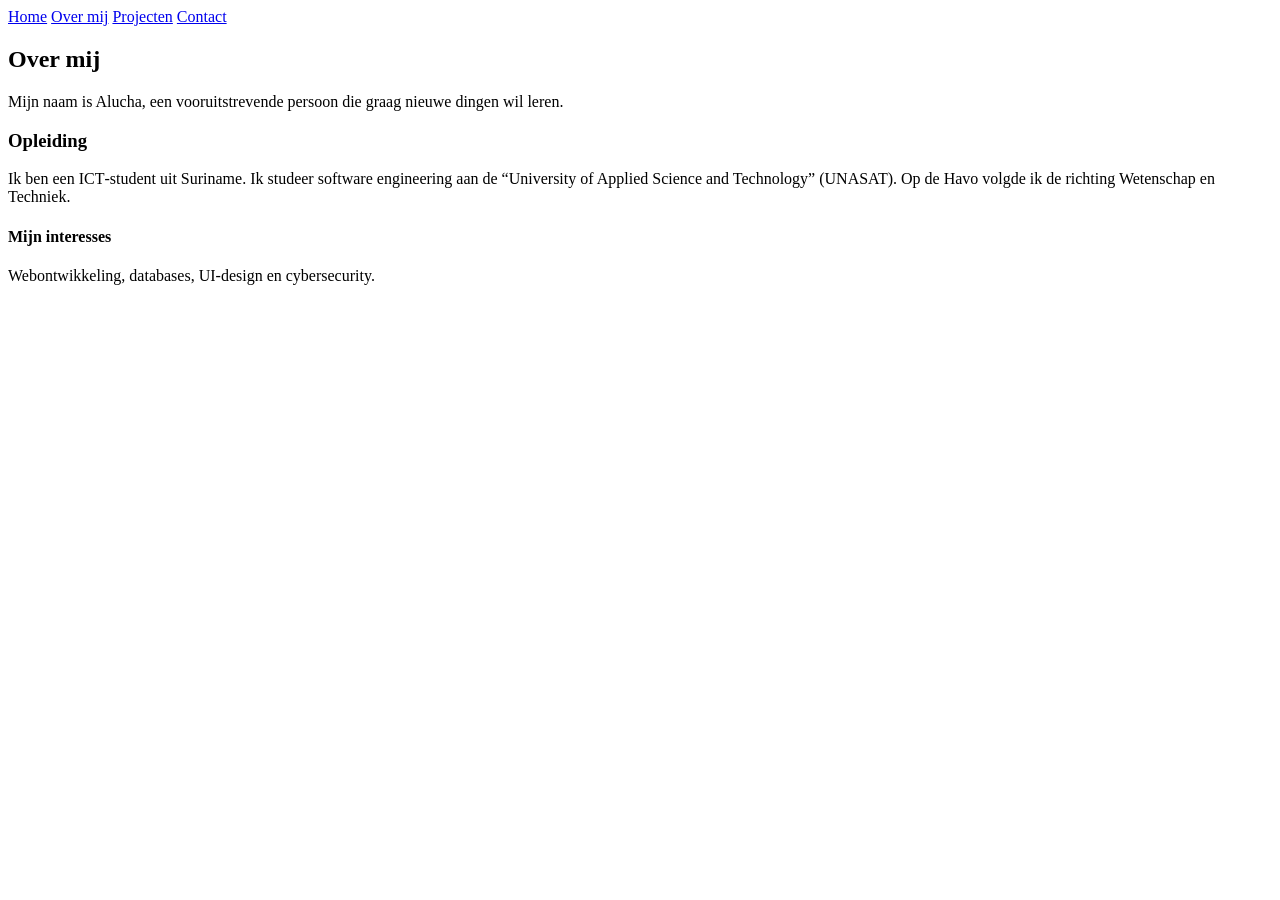
==== about.html @ 85570bdd "Add script tag to include external JavaScript Added a script tag for external JavaScript file." ====
<!DOCTYPE html>
<html lang="nl">
<head>
  <meta charset="UTF-8">
  <meta name="viewport" content="width=device-width, initial-scale=1.0">
  <title>Over mij – Alucha</title>
  <link rel="stylesheet" href="css/main.css">
  <link rel="stylesheet" href="css/about.css">
</head>

<body>
  <nav>
    <a href="index.html">Home</a>
    <a href="about.html">Over mij</a>
    <a href="work.html">Projecten</a>
    <a href="contact.html">Contact</a>
  </nav>

  <section class="about">
    <h2>Over mij</h2>
    <p>Mijn naam is Alucha, een vooruitstrevende persoon die graag nieuwe dingen wil leren.</p>

    <h3>Opleiding</h3>
    <p>Ik ben een ICT‑student uit Suriname.  
       Ik studeer software engineering aan de “University of Applied Science and Technology” (UNASAT).  
       Op de Havo volgde ik de richting Wetenschap en Techniek.</p>

    <h4>Mijn interesses</h4>
    <p>Webontwikkeling, databases, UI‑design en cybersecurity.</p>
  </section>
   <script src="js/script.js"></script>
</body>
</html>
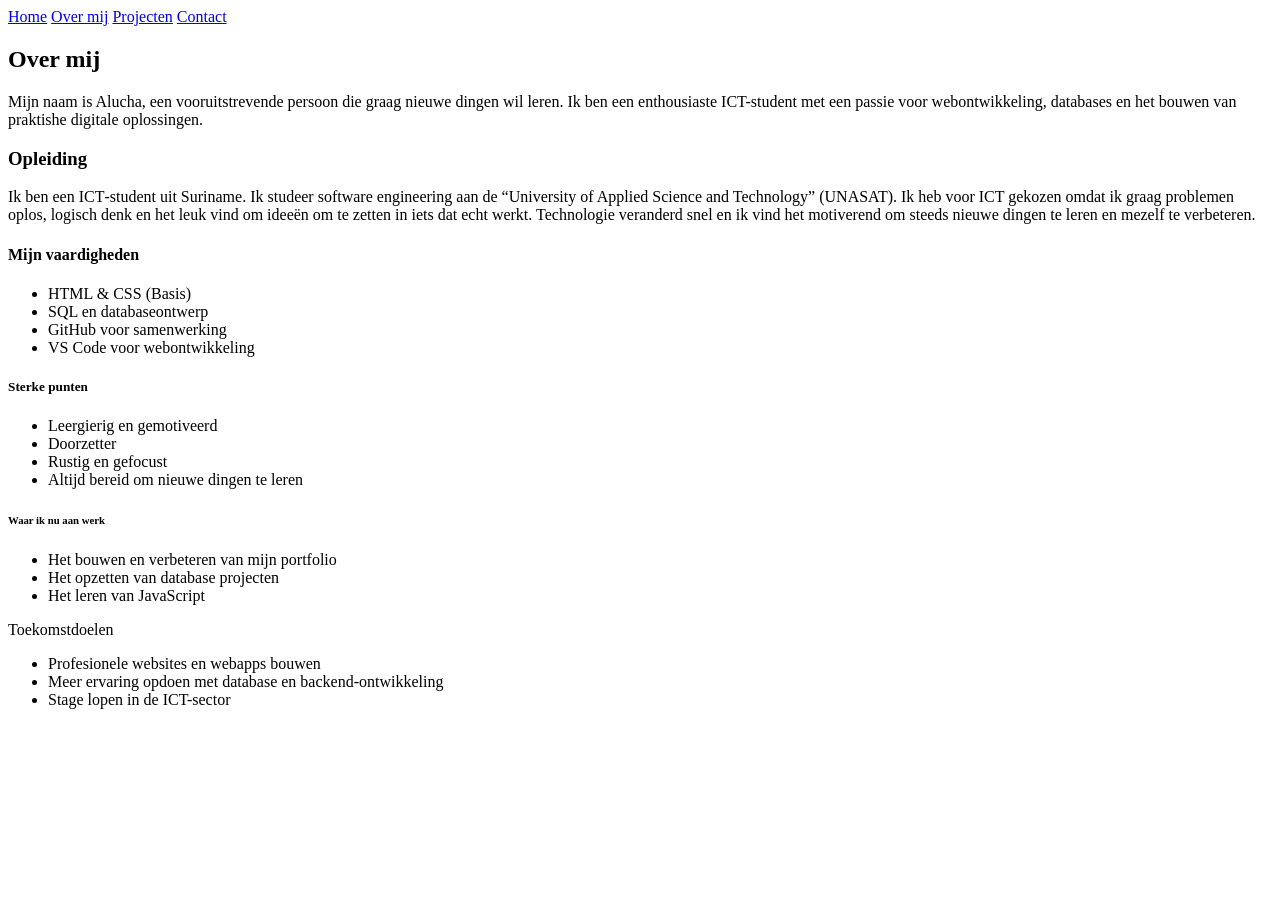
==== commit c4159dfa: "Enhance 'about.html' with detailed personal information Updated the content of the 'about.html' file" ====
--- a/about.html
+++ b/about.html
@@ -18,15 +18,45 @@
 
   <section class="about">
     <h2>Over mij</h2>
-    <p>Mijn naam is Alucha, een vooruitstrevende persoon die graag nieuwe dingen wil leren.</p>
+    <p>Mijn naam is Alucha, een vooruitstrevende persoon die graag nieuwe dingen wil leren.
+    Ik ben een enthousiaste ICT-student met een passie voor webontwikkeling, databases en het bouwen van praktishe digitale oplossingen.   
+    </p>
 
     <h3>Opleiding</h3>
     <p>Ik ben een ICT‑student uit Suriname.  
        Ik studeer software engineering aan de “University of Applied Science and Technology” (UNASAT).  
-       Op de Havo volgde ik de richting Wetenschap en Techniek.</p>
+      Ik heb voor ICT gekozen omdat ik graag problemen oplos, logisch denk en het leuk vind om ideeën om te zetten in iets dat echt werkt.
+      Technologie veranderd snel en ik vind het motiverend om steeds nieuwe dingen te leren en mezelf te verbeteren.</p>
 
-    <h4>Mijn interesses</h4>
-    <p>Webontwikkeling, databases, UI‑design en cybersecurity.</p>
+    <h4>Mijn vaardigheden</h4>
+    <ul>
+      <li>HTML & CSS (Basis)</li>
+      <li>SQL en databaseontwerp</li>
+      <li>GitHub voor samenwerking</li>
+      <li> VS Code voor webontwikkeling</li>
+    </ul>
+
+    <h5>Sterke punten</h5>
+    <ul>
+      <li>Leergierig en gemotiveerd</li>
+      <li>Doorzetter</li>
+      <li>Rustig en gefocust</li>
+      <li>Altijd bereid om nieuwe dingen te leren</li>
+    </ul>
+
+    <h6> Waar ik nu aan werk</h6>
+    <ul>
+      <li>Het bouwen en verbeteren van mijn portfolio</li>
+      <li>Het opzetten van database projecten</li>
+      <li>Het leren van JavaScript</li>
+    </ul>
+
+    <h7>Toekomstdoelen</h7>
+    <ul>
+      <li>Profesionele websites en webapps bouwen</li>
+      <li> Meer ervaring opdoen met database en backend-ontwikkeling</li>
+      <li>Stage lopen in de ICT-sector</li>
+    </ul>
   </section>
    <script src="js/script.js"></script>
 </body>
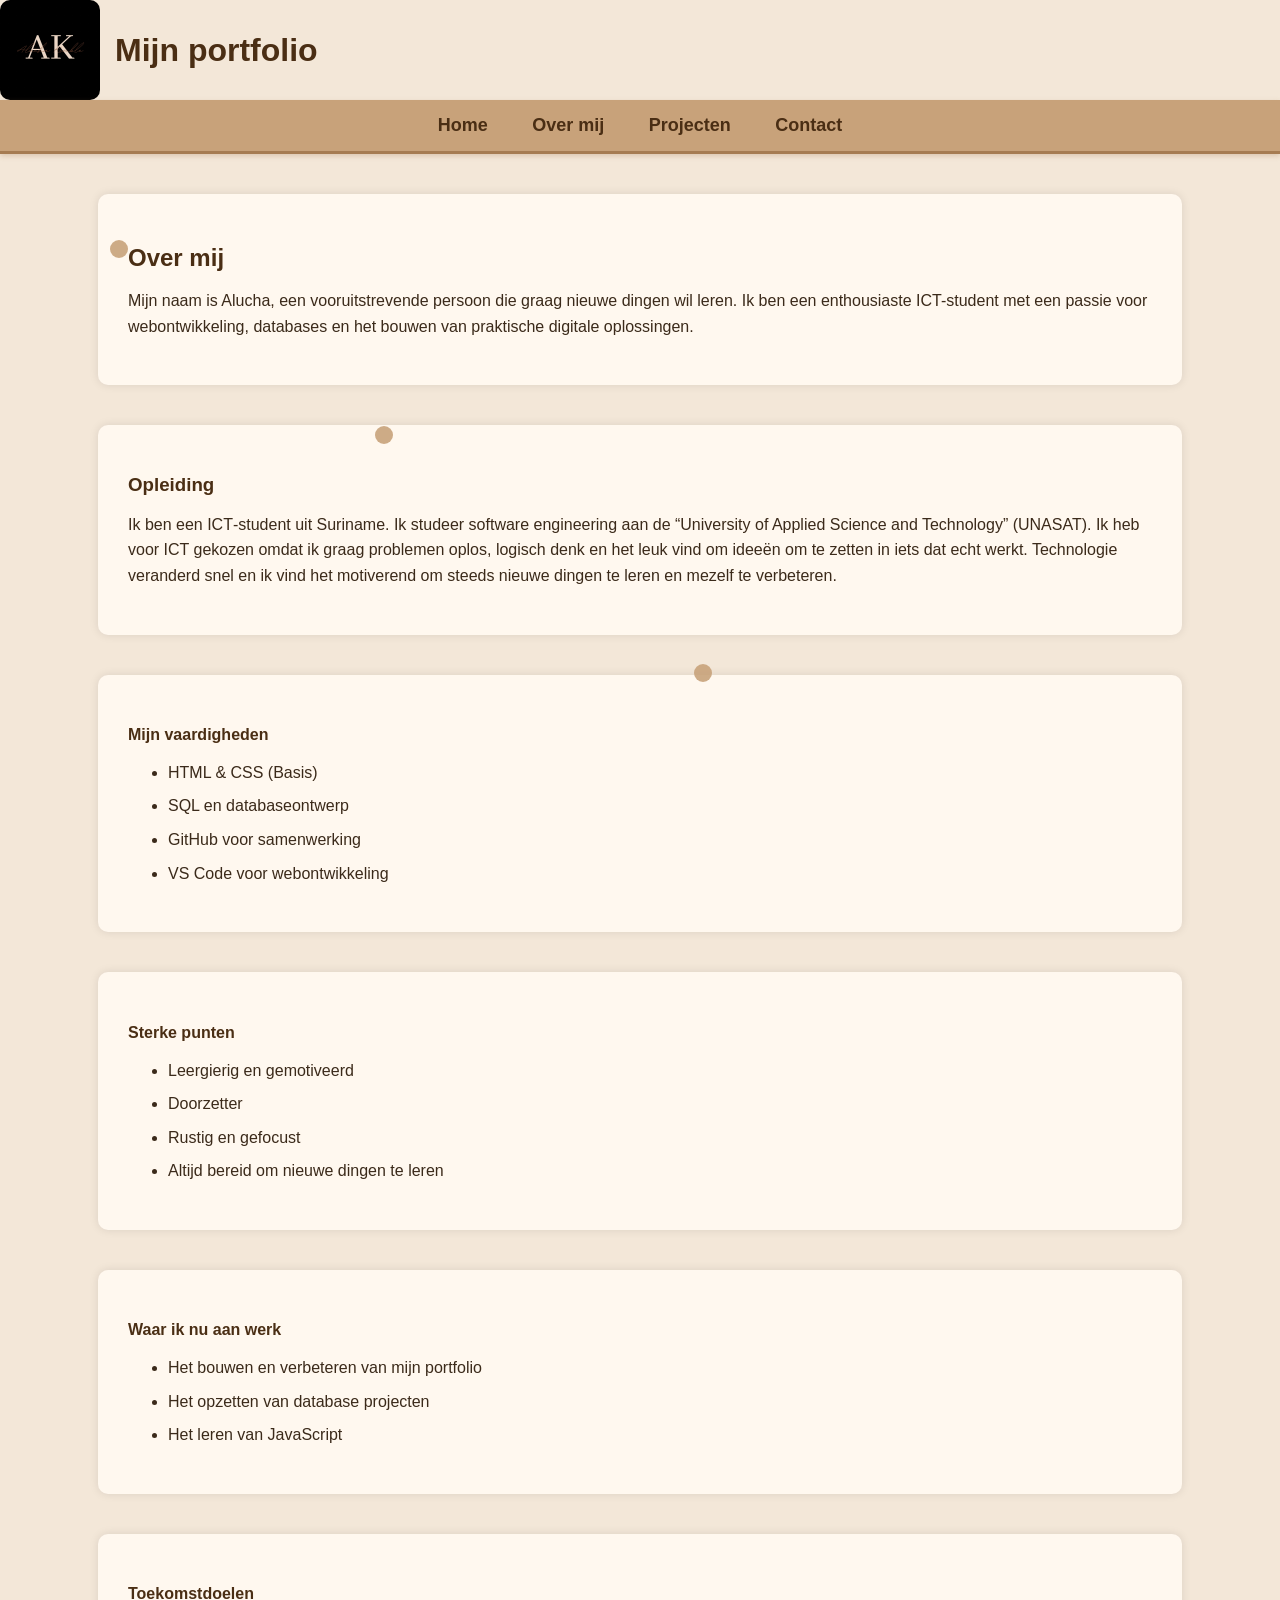
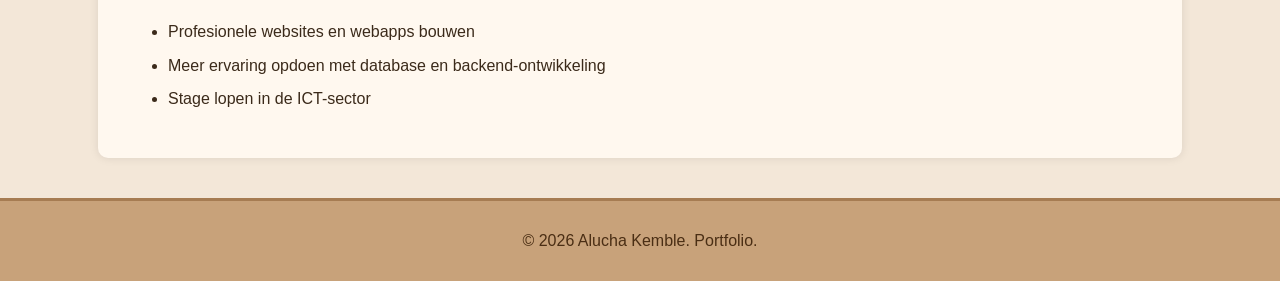
==== commit 2cad82d2: "update portfolio" ====
--- a/about.html
+++ b/about.html
@@ -1,5 +1,5 @@
 <!DOCTYPE html>
-<html lang="nl">
+<html lang="en">
 <head>
   <meta charset="UTF-8">
   <meta name="viewport" content="width=device-width, initial-scale=1.0">
@@ -9,25 +9,38 @@
 </head>
 
 <body>
-  <nav>
+  <header>
+<div class="logo-title">
+<img src="img/logo.jpeg" alt="Logo van Alucha" class="logo" width="100"  height="100">
+<h1 class="title">Mijn portfolio</h1>
+    </div>
+  </header>
+
+<nav>
     <a href="index.html">Home</a>
     <a href="about.html">Over mij</a>
     <a href="work.html">Projecten</a>
     <a href="contact.html">Contact</a>
   </nav>
+  
+  <section class="intro">
+    <h2>Over mij</h2>
+    <div class="intro-content">
+    <p>Mijn naam is Alucha, een vooruitstrevende persoon die graag nieuwe dingen wil leren.
+    Ik ben een enthousiaste ICT-student met een passie voor webontwikkeling, databases en het bouwen van praktische digitale oplossingen.   
+    </p>
+  </div>
+  </section>
 
-  <section class="about">
-    <h2>Over mij</h2>
-    <p>Mijn naam is Alucha, een vooruitstrevende persoon die graag nieuwe dingen wil leren.
-    Ik ben een enthousiaste ICT-student met een passie voor webontwikkeling, databases en het bouwen van praktishe digitale oplossingen.   
-    </p>
-
+<section class="education">
     <h3>Opleiding</h3>
     <p>Ik ben een ICT‑student uit Suriname.  
        Ik studeer software engineering aan de “University of Applied Science and Technology” (UNASAT).  
       Ik heb voor ICT gekozen omdat ik graag problemen oplos, logisch denk en het leuk vind om ideeën om te zetten in iets dat echt werkt.
       Technologie veranderd snel en ik vind het motiverend om steeds nieuwe dingen te leren en mezelf te verbeteren.</p>
+</section>
 
+<section class="skills">
     <h4>Mijn vaardigheden</h4>
     <ul>
       <li>HTML & CSS (Basis)</li>
@@ -35,29 +48,40 @@
       <li>GitHub voor samenwerking</li>
       <li> VS Code voor webontwikkeling</li>
     </ul>
+    </section>
 
-    <h5>Sterke punten</h5>
+<section class="strengths">
+    <h4>Sterke punten</h4>
     <ul>
       <li>Leergierig en gemotiveerd</li>
       <li>Doorzetter</li>
       <li>Rustig en gefocust</li>
       <li>Altijd bereid om nieuwe dingen te leren</li>
     </ul>
+    </section>
 
-    <h6> Waar ik nu aan werk</h6>
+<section class="current-work">
+    <h4> Waar ik nu aan werk</h4>
     <ul>
       <li>Het bouwen en verbeteren van mijn portfolio</li>
       <li>Het opzetten van database projecten</li>
       <li>Het leren van JavaScript</li>
     </ul>
+</section>
 
-    <h7>Toekomstdoelen</h7>
+<section class="goals">
+    <h4>Toekomstdoelen</h4>
     <ul>
       <li>Profesionele websites en webapps bouwen</li>
       <li> Meer ervaring opdoen met database en backend-ontwikkeling</li>
       <li>Stage lopen in de ICT-sector</li>
     </ul>
   </section>
-   <script src="js/script.js"></script>
+
+  <footer class="footer">
+    <p>&copy; 2026 Alucha Kemble. Portfolio.</p>
+  </footer>
+  
+   <script src="js/main.js"></script>
 </body>
 </html>
--- a/css/main.css
+++ b/css/main.css
@@ -0,0 +1,202 @@
+/* ===========================
+   BASIS STYLING – BRUIN THEMA
+   =========================== */
+
+body {
+    font-family: Arial, sans-serif;
+    background-color: #f3e7d8; /* heel licht beige/bruin */
+    margin: 0;
+    padding: 0;
+    color: #3b2a1a; /* donkerbruin tekst */
+}
+
+
+.logo-title {
+    display: flex;
+    align-items: center;
+    gap: 15px;
+}
+/* ===========================
+   NAVIGATIEBALK
+   =========================== */
+
+nav {
+    background-color: #c8a27a;   /* lichtbruin */
+    padding: 15px;
+    text-align: center;
+    border-bottom: 3px solid #a67c52; /* donkerder bruin */
+    box-shadow: 0 2px 5px rgba(166, 124, 82, 0.3);
+    position: relative;
+    z-index: 10;
+}
+
+nav a {
+    color: #4a2e14; /* donkerbruin tekst */
+    text-decoration: none;
+    margin: 0 20px;
+    font-size: 18px;
+    font-weight: bold;
+    position: relative;
+}
+
+nav a:hover {
+    color: #ffffff; /* wit bij hover */
+    background-color: #a67c52;
+    padding: 5px 10px;
+    border-radius: 5px;
+    transition: 0.3s;
+}
+
+/* Hover-lijn onder menu items */
+nav a::after {
+    content: '';
+    position: absolute;
+    left: 0;
+    bottom: -5px;
+    width: 0;
+    height: 2px;
+    background-color: #a67c52;
+    transition: width 0.3s;
+}
+
+nav a:hover::after {
+    width: 100%;
+}
+
+
+
+/* ===========================
+   SECTIONS
+   =========================== */
+
+section {
+    width: 80%;
+    margin: 40px auto;
+    background: #fff8ef; /* zacht beige */
+    padding: 30px;
+    border-radius: 10px;
+    box-shadow: 0 0 10px rgba(0,0,0,0.1);
+}
+
+h1, h2, h3 {
+    color: #4a2e14; /* donkerbruin */
+}
+
+ul li {
+    margin-bottom: 8px;
+}
+
+img {
+    max-width: 100%;
+    border-radius: 10px;
+}
+
+.project-button {
+    display: inline-block;
+    background-color: #8a4d14;
+    color: #fff;
+    padding: 10px 20px;
+    border-radius: 6px;
+    text-decoration: none;
+    font-weight: bold;
+    box-shadow: 0 3px 6px rgba(0,0,0,0.2);
+    transition: all 0.3s ease;
+}
+
+.project-button:hover {
+    background-color: #a67c52;
+    transform: translateY(-2px);
+    box-shadow: 0 5px 10px rgba(0,0,0,0.3);
+}
+/* ===========================
+   FOOTER
+   =========================== */
+
+footer {
+    background-color: #c8a27a;
+    color: #4a2e14;
+    text-align: center;
+    padding: 15px;
+    border-top: 3px solid #a67c52;
+    margin-top: 40px;
+}
+
+/* ===========================
+   BLOEMEN ANIMATIE
+   =========================== */
+
+.flowers {
+  position: fixed;
+  top: 0;
+  left: 0;
+  width: 100%;
+  height: 100%;
+  pointer-events: none;
+  overflow: hidden;
+  z-index: 1;
+}
+
+.flower {
+  position: absolute;
+  width: 18px;
+  height: 18px;
+  background-color: #c8a27a; /* lichtbruin */
+  border-radius: 50%;
+  animation: bloom 3s ease-in-out infinite;
+  opacity: 0.9;
+}
+
+@keyframes bloom {
+  0% { transform: scale(0); opacity: 0; }
+  50% { transform: scale(1.3); opacity: 1; }
+  100% { transform: scale(1); opacity: 0.7; }
+}
+
+/* ===========================
+   RESPONSIVE
+   =========================== */
+
+@media (max-width: 1024px) {
+    section {
+        width: 90%;
+    }
+}
+
+@media (max-width: 768px) {
+    nav a {
+        display: block;
+        margin: 10px 0;
+        font-size: 16px;
+    }
+
+    section {
+        width: 95%;
+        padding: 20px;
+    }
+
+    h1 {
+        font-size: 26px;
+    }
+
+    h2 {
+        font-size: 22px;
+    }
+}
+
+@media (max-width: 480px) {
+    body {
+        font-size: 14px;
+    }
+
+    nav {
+        padding: 10px;
+    }
+
+    nav a {
+        font-size: 14px;
+    }
+
+    section {
+        padding: 15px;
+    }
+}
--- a/css/about.css
+++ b/css/about.css
@@ -0,0 +1,83 @@
+.intro, 
+.education, 
+.skills, 
+.strengths, 
+.current-work, 
+.goals {
+    width: 80%;
+    margin: 40px auto;
+    background: #fff8ef; 
+    padding: 30px;
+    border-radius: 10px;
+    box-shadow: 0 0 10px rgba(0,0,0,0.1);
+}
+
+.intro h2,
+.education h3,
+.skills h4,
+.strengths h4,
+.current-work h4,
+.goals h4 {
+    color: #4a2e14; 
+    margin-bottom: 15px;
+}
+
+.intro p,
+.education p,
+.skills ul,
+.strengths ul,
+.current-work ul,
+.goals ul {
+    color: #3b2a1a;
+    line-height: 1.6;
+}
+
+ul li {
+    margin-bottom: 8px;
+}
+
+.intro-content {
+    margin-top: 15px;
+}
+
+@media (max-width: 1024px) {
+    .intro, 
+    .education, 
+    .skills, 
+    .strengths, 
+    .current-work, 
+    .goals {
+        width: 90%;
+    }
+}
+
+@media (max-width: 768px) {
+    .intro, 
+    .education, 
+    .skills, 
+    .strengths, 
+    .current-work, 
+    .goals {
+        width: 95%;
+        padding: 20px;
+    }
+
+    .intro h2 {
+        font-size: 26px;
+    }
+
+    h3, h4 {
+        font-size: 22px;
+    }
+}
+
+@media (max-width: 480px) {
+    .intro, 
+    .education, 
+    .skills, 
+    .strengths, 
+    .current-work, 
+    .goals {
+        padding: 15px;
+    }
+}
